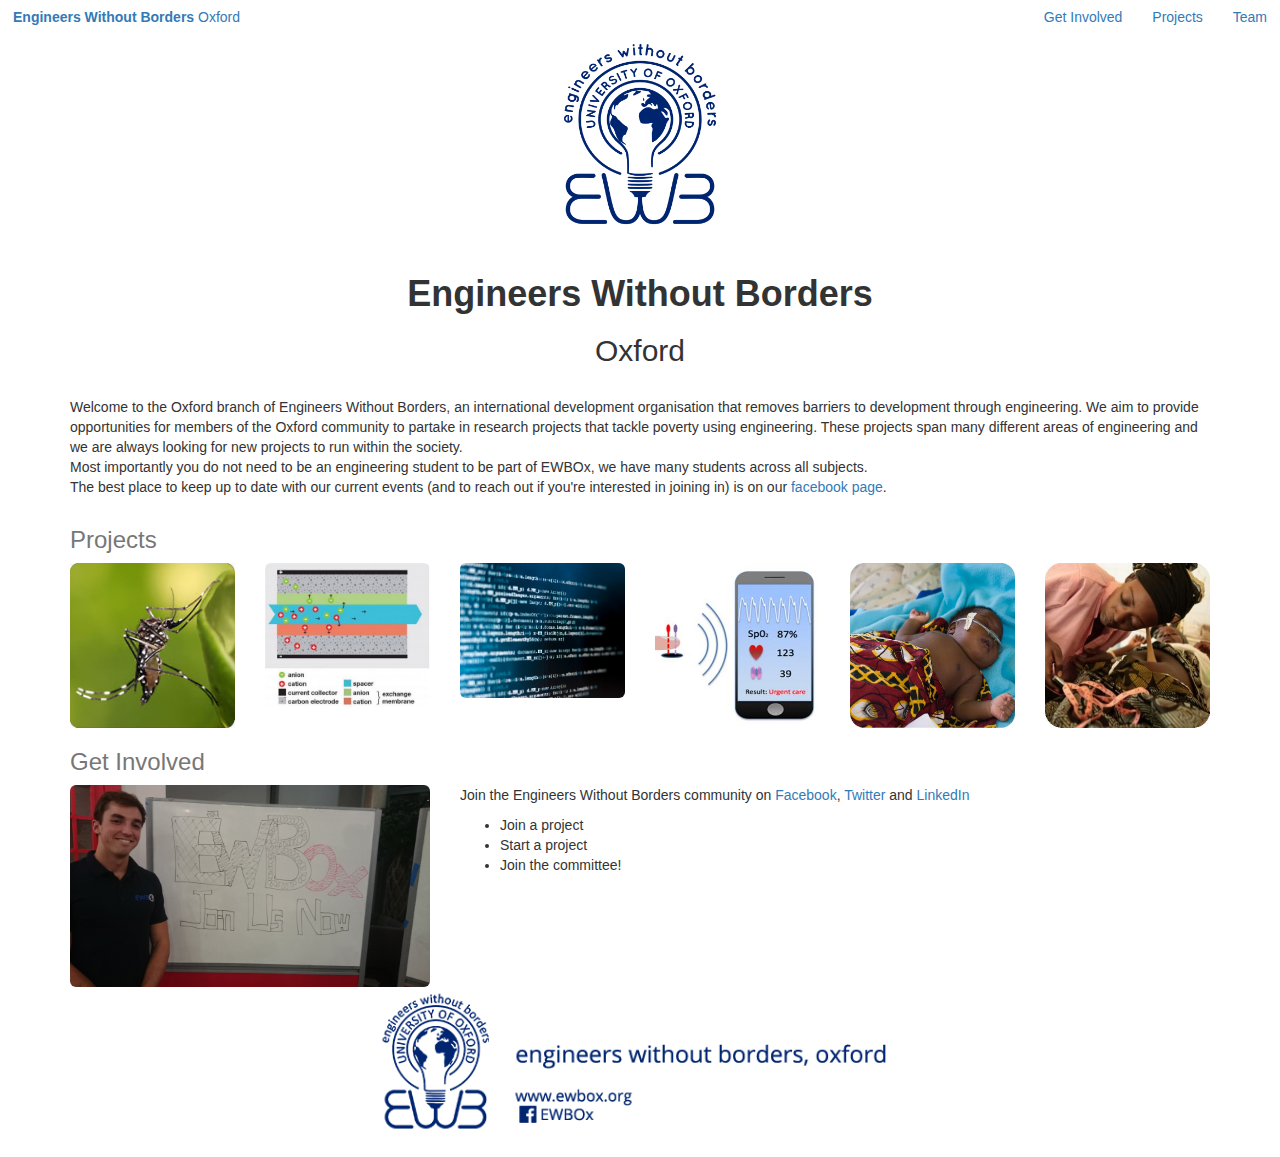
==== index.html @ a5506ea1 "changes to contact form" ====
<!DOCTYPE html>
<html>
<title>Engineers Without Borders Oxford</title>
<meta charset="UTF-8">
<meta name="viewport" content="width=device-width, initial-scale=1">
<link href='css/bootstrap.css' rel='stylesheet'>
<link href='css/bootstrap.min.css' rel='stylesheet'>
<link href='css/bootstrap-theme.css' rel='stylesheet'>
<link href='css/bootstrap-theme.min.css' rel='stylesheet'>
<link href='css/stylesheet.css' rel='stylesheet'>
<link href="https://fonts.googleapis.com/css?family=Open+Sans" rel="stylesheet">

<body >

<!-- Navbar (sit on top) -->
<div class="Navbar">

    <div class="row">
      <div class="col-xs-6 col-md-6">
        <a href="index.html" class= "btn btn-light"><b>Engineers Without Borders</b> Oxford</a>
      </div>
    <!-- Float links to the right. Hide them on small screens -->
      <div class="col-md-6 text-right .d-none .d-sm-block">
        <a href="Get_Involved.html" class="btn-light btn">Get Involved</a>
        <a href="Projects.html" class="btn-light btn">Projects</a>
        <a href="Team.html" class="btn-light btn">Team</a>
      </div>
    </div>

</div>

<!-- Header -->
<header style="max-width:1500px;" id="home">

  <div class="bg-overlay"> <!-- bg-overlay refers to a class in stylesheet.css which has the launch event photo as a greyed out background banner -->
      <div class="row text-center">
      <img src="Images/EWB_logo_final.png" alt="EWB" width="170" height="200" align=center class="logo">
      <br></br>
      <h1><span><b>Engineers Without Borders</b></span>
      <h2>Oxford</h2>
    </div>
  </div>
</header>

<!-- Page content -->
<div  style="max-width:1564px">
  <div class='container'>
    <p> <br>Welcome to the Oxford branch of Engineers Without Borders, an international development organisation that removes barriers to development through engineering. We aim to provide opportunities for members of the Oxford community to partake in research projects that tackle poverty using engineering. These projects span many different areas of engineering and we are always looking for new projects to run within the society. </br>

Most importantly you do not need to be an engineering student to be part of EWBOx, we have many students across all subjects.
<br>
The best place to keep up to date with our current events (and to reach out if you're interested in joining in) is on our <a href="https://www.facebook.com/EWBOx/" >facebook page</a>.</br></p>
</div>
  <!-- Project Section -->


  <div class="container" id="projects">
    <h3><a href="Projects.html" class="text-muted">Projects</a></h3>
    <div class="row">
      <div class="col-xs-4 col-md-2">
        <img src="Images/Old Website/medical-engineers-without-borders.jpg" alt="Medical engineers" style="width:100%">
      </div>
      <div class="col-xs-4 col-md-2">
        <img src="Images/Old Website/capacitive-deionisation.JPG" alt="Capacitive Deionisation" style="width:100%" class="img-rounded">
      </div>
      <div class="col-xs-4 col-md-2">
        <img src="Images/Old Website/coding.jpg" alt="Coding" style="width:100%" class="img-rounded">
      </div>
      <div class=".d-none .d-sm-block col-md-2">
        <img src="Images/Old Website/smarspo22.jpg" alt="App" style="width:100%">
      </div>
      <div class=".d-none .d-sm-block col-md-2">
        <img src="Images/Old Website/newbornpneumonia3.jpg" alt="Newborn pneumonia" style="width:100%">
      </div>
      <div class=".d-none .d-sm-block col-md-2">
        <img src="Images/Old Website/fetalmonitoring2.jpg" alt="Fetal monitoring" style="width:100%">
      </div>

    </div>
  </div>


  <!-- About Section -->
  <div class="container" id="about">
    <h3><a href="Get_Involved.html" class="text-muted">Get Involved</a></h3>
    <div class="row">
      <div class="col-xs-4 col-md-4">
        <img src="Images/getinvolved.JPG" alt="get involved" class="img-responsive img-rounded">
      </div>
      <div class="col-xs-8 col-md-8">
        <p>Join the Engineers Without Borders community on <a href="https://www.facebook.com/EWBOx/">Facebook</a>, <a href="https://twitter.com/OxEWB">Twitter</a> and <a href="https://www.linkedin.com/company/engineers-without-borders---oxford-ewbox-/about/">LinkedIn</a>
          <ul>
            <li>Join a project</li>
            <li>Start a project</li>
            <li>Join the committee!</li>
          </ul>
        </p>
      </div>
  </div>



  <!-- Contact Section -->
  <!-- <div class="container" id="contact"> -->
    <!-- <h3 >Contact</h3> -->
    <!-- <p>Lets get in touch and talk about your next project.</p> -->

      <!-- <form role="form" action="handler.php" method="post" id="contact_form"> -->
      <!-- <input type="text" placeholder="Name" required name="Name" id='name'> -->
      <!-- <input type="email" placeholder="Email" required name="Email" id='email'> -->
      <!-- <input type="text" placeholder="Subject" required name="Subject" id='subject'> -->
      <!-- <input  type="text" placeholder="Comment" required name="Comment" id=message> -->

      <!-- <button type="submit" class="btn btn-primary" onclick="validateForm()"  <i ></i> Send Message -->
      <!-- </button> -->
      <!-- <div class="status"></div> -->
  <!-- </form> -->
  <!-- </div> -->




<!-- End page content -->
</div>


<!-- Footer -->
<footer class="container">
<!-- <div class="row"> -->
  <!-- <div class="col-xs-2 col-md-2 vcenter"> -->
    <img src="Images/email header smaller.png" alt="EWB" style="width:50%" class="img-responsive center-block">
  <!-- </div> -->
  <!-- <div class="col-xs-6 col-md-6 vcenter"> -->
    <!-- <span>Engineers without Borders Oxford</span> -->
  <!-- </div> -->
<!-- </div> -->
</footer>

</body>
</html>
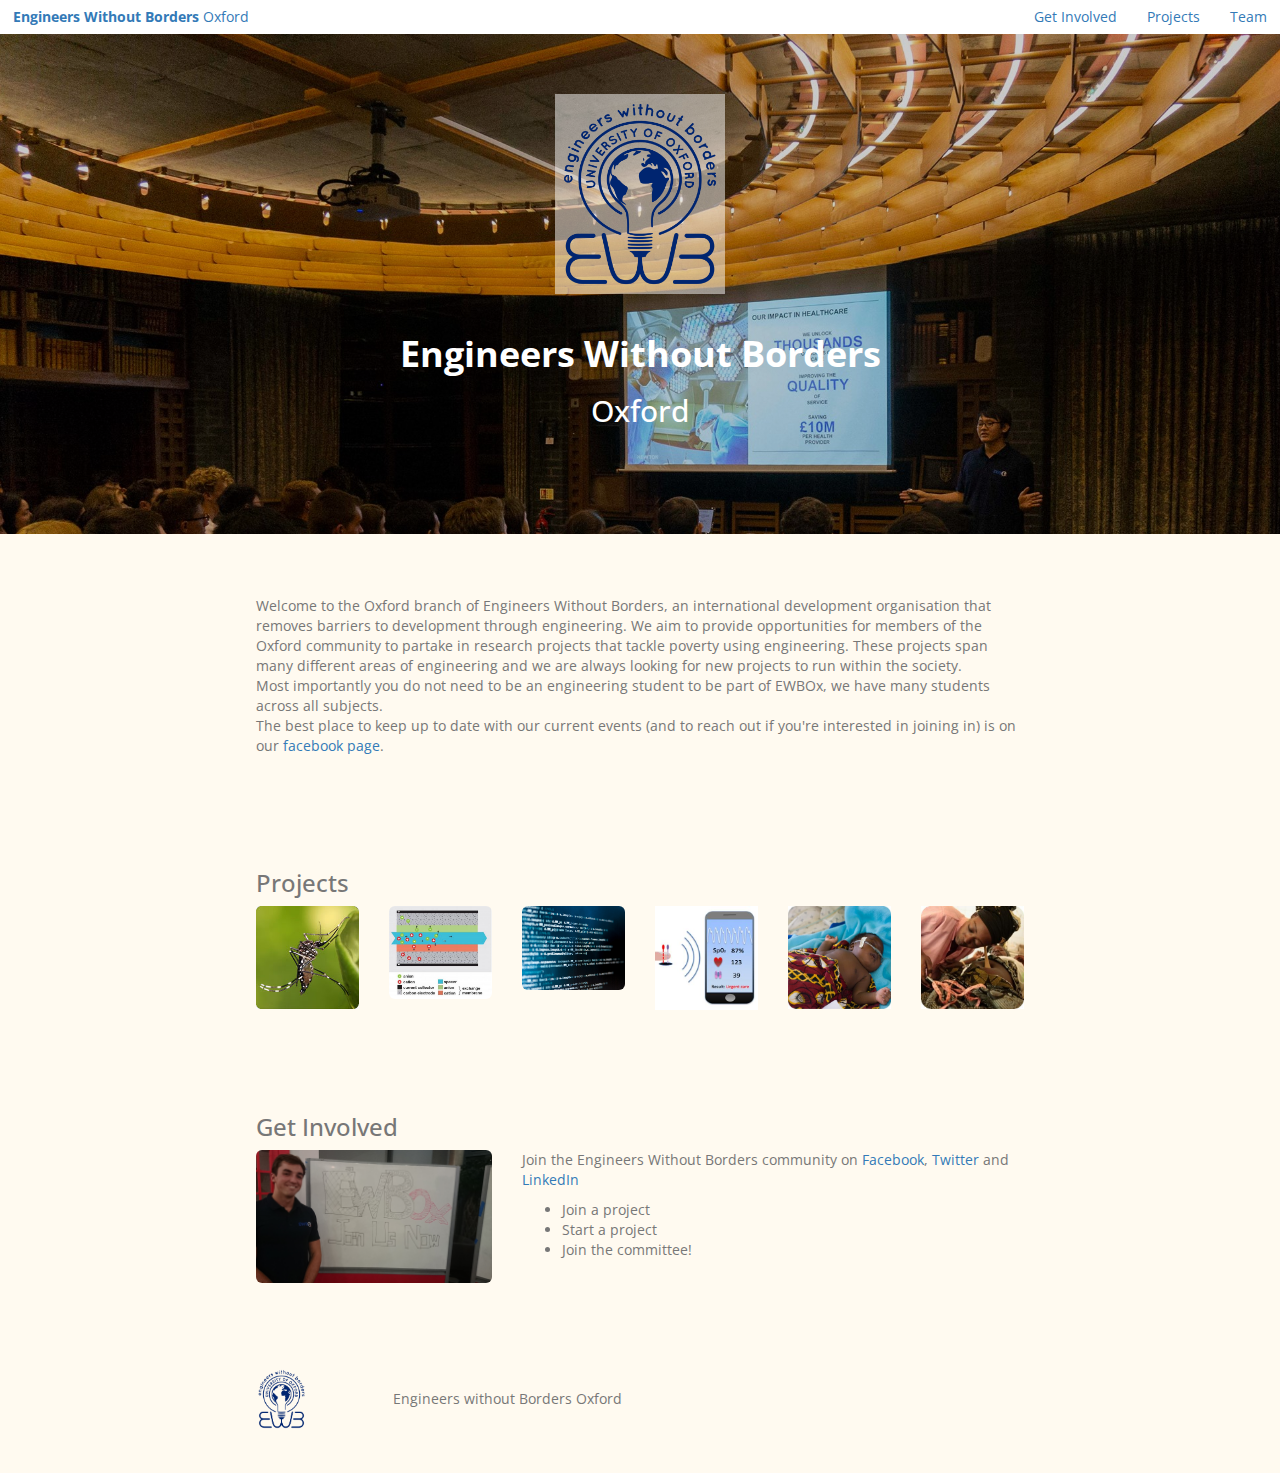
==== commit 48c6b6ec: "Merge branch 'master' of https://github.com/inahanninger/Engineers-Without-Borders-Website" ====
--- a/index.html
+++ b/index.html
@@ -7,10 +7,10 @@
 <link href='css/bootstrap.min.css' rel='stylesheet'>
 <link href='css/bootstrap-theme.css' rel='stylesheet'>
 <link href='css/bootstrap-theme.min.css' rel='stylesheet'>
-<link href='css/stylesheet.css' rel='stylesheet'>
+<link href='CSS/stylesheet.css' rel='stylesheet'>
 <link href="https://fonts.googleapis.com/css?family=Open+Sans" rel="stylesheet">
 
-<body >
+<body class="pagefont">
 
 <!-- Navbar (sit on top) -->
 <div class="Navbar">
@@ -32,7 +32,7 @@
 <!-- Header -->
 <header style="max-width:1500px;" id="home">
 
-  <div class="bg-overlay"> <!-- bg-overlay refers to a class in stylesheet.css which has the launch event photo as a greyed out background banner -->
+  <div class="parallax1"> <!-- bg-overlay refers to a class in stylesheet.css which has the launch event photo as a greyed out background banner -->
       <div class="row text-center">
       <img src="Images/EWB_logo_final.png" alt="EWB" width="170" height="200" align=center class="logo">
       <br></br>
@@ -43,8 +43,8 @@
 </header>
 
 <!-- Page content -->
-<div  style="max-width:1564px">
-  <div class='container'>
+
+  <div class="info">
     <p> <br>Welcome to the Oxford branch of Engineers Without Borders, an international development organisation that removes barriers to development through engineering. We aim to provide opportunities for members of the Oxford community to partake in research projects that tackle poverty using engineering. These projects span many different areas of engineering and we are always looking for new projects to run within the society. </br>
 
 Most importantly you do not need to be an engineering student to be part of EWBOx, we have many students across all subjects.
@@ -54,7 +54,7 @@
   <!-- Project Section -->
 
 
-  <div class="container" id="projects">
+  <div class="info" id="projects">
     <h3><a href="Projects.html" class="text-muted">Projects</a></h3>
     <div class="row">
       <div class="col-xs-4 col-md-2">
@@ -81,7 +81,7 @@
 
 
   <!-- About Section -->
-  <div class="container" id="about">
+  <div class="info" id="about">
     <h3><a href="Get_Involved.html" class="text-muted">Get Involved</a></h3>
     <div class="row">
       <div class="col-xs-4 col-md-4">
@@ -125,15 +125,15 @@
 
 
 <!-- Footer -->
-<footer class="container">
-<!-- <div class="row"> -->
-  <!-- <div class="col-xs-2 col-md-2 vcenter"> -->
-    <img src="Images/email header smaller.png" alt="EWB" style="width:50%" class="img-responsive center-block">
-  <!-- </div> -->
-  <!-- <div class="col-xs-6 col-md-6 vcenter"> -->
-    <!-- <span>Engineers without Borders Oxford</span> -->
-  <!-- </div> -->
-<!-- </div> -->
+<footer class="info">
+  <div class="row">
+    <div class="col-xs-2 col-md-2 vcenter">
+      <img src="Images/EWB_logo_final.png" alt="EWB" style="width:50%" class="img-responsive">
+    </div>
+    <div class="col-xs-6 col-md-6 vcenter">
+      <span>Engineers without Borders Oxford</span>
+    </div>
+  </div>
 </footer>
 
 </body>
--- a/CSS/stylesheet.css
+++ b/CSS/stylesheet.css
@@ -0,0 +1,149 @@
+/* font family, line height, default size  for p, h1 tag,
+
+
+*/
+
+
+body {
+  /* font-style: italic; */
+}
+
+.mona{
+    margin: 40px 0px 0px 0px;
+    border: 7px solid white;
+    border-radius: 20px;
+  }
+
+
+.bg-overlay {
+    background: linear-gradient(rgba(0,0,0,.2), rgba(0,0,0,.2)), url("../Images/launch_event.jpg");
+    background-repeat: no-repeat;
+    background-size: cover;
+    background-position: center center;
+    color: #fff;
+    height: 450px;
+    padding-top: 60px;
+}
+
+.logo {
+  background: rgba(255,255,255,.5);
+}
+
+
+.footer {
+    background-color: #F1F1F1;
+    text-align: center;
+    padding: 10px;
+}
+
+.vcenter{
+  display: inline-block;
+  vertical-align: middle;
+  float: none;
+}
+
+/* Hanna's additions begin */
+
+.pagefont {
+  font-family: 'Open Sans', sans-serif;
+}
+
+.parallax1 {
+    /* Set a specific height */
+    min-height: 500px;
+
+    /* Create the parallax scrolling effect */
+
+
+    background: linear-gradient(rgba(0,0,0,.2), rgba(0,0,0,.2)), url("../Images/launch_event.jpg");
+    background-repeat: no-repeat;
+    background-size: cover;
+    background-position: center center;
+    background-attachment: fixed;
+    text-align: center;
+    color: #fff;
+    height: 450px;
+    padding-top: 60px;
+}
+
+.info {
+  background: #FFFAF0;
+  color: #777;
+  padding: 3em 20%;
+}
+
+.bright_titles {
+  color: #3b8cd9;
+  line-height: 1.3em;
+}
+
+.small_title {
+  line-height: 1.7em;
+}
+
+.parallax2 {
+    /* The image used */
+    background: linear-gradient(rgba(0,0,0,.2), rgba(0,0,0,.2)), url("../Images/ewbox.jpg");
+    background-repeat: no-repeat;
+    background-size: cover;
+    background-position: center center;
+    background-attachment: fixed;
+    text-align: center;
+    color: #fff;
+    height: 450px;
+    padding-top: 60px;
+
+}
+
+
+input[type=text], select, textarea {
+    width: 100%; /* Full width */
+    padding: 12px; /* Some padding */
+    border: 1px solid #ccc; /* Gray border */
+    border-radius: 4px; /* Rounded borders */
+    box-sizing: border-box; /* Make sure that padding and width stays in place */
+    margin-top: 6px; /* Add a top margin */
+    margin-bottom: 16px; /* Bottom margin */
+    resize: vertical;
+  }
+
+    /* Style the submit button with a specific background color etc */
+input[type=submit] {
+    background-color: #3b8cd9;
+    color: white;
+    padding: 12px 20px;
+    border: none;
+    border-radius: 4px;
+
+  }
+
+    /* When moving the mouse over the submit button, add a darker color */
+input[type=submit]:hover {
+    background-color:  #184e81;
+  }
+
+    /* Add a background color and some padding around the form */
+.container2 {
+    border-radius: 5px;
+    padding-top: 4px;
+    padding-right: 20px;
+    padding-bottom: 4px;
+    padding-left: 20px;
+    max-width: 550px;
+  }
+
+  .container {
+    background: #FFFAF0;
+    color: #777;
+    padding: 3em 20%;
+
+    }
+
+
+html {
+    scroll-behavior: smooth;
+  }
+
+
+
+    /* Hanna's additions end */
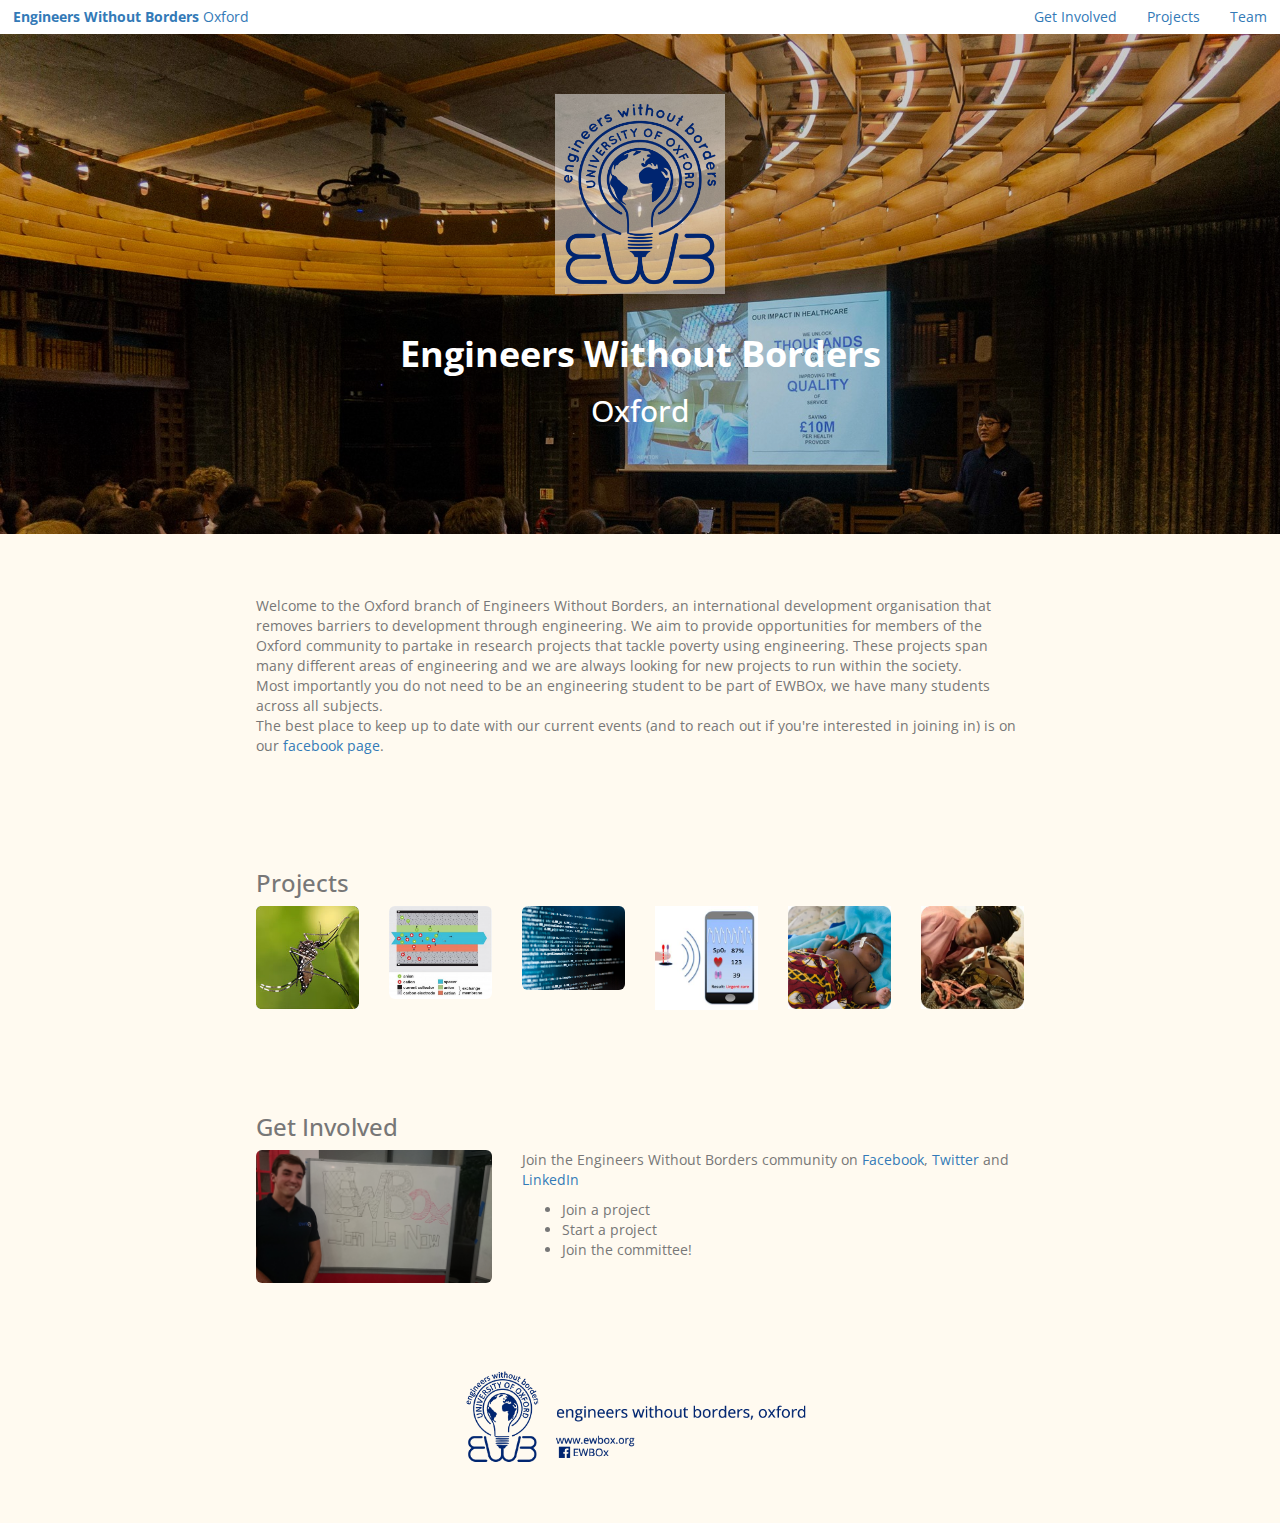
==== commit f2862744: "changed footer" ====
--- a/index.html
+++ b/index.html
@@ -126,14 +126,15 @@
 
 <!-- Footer -->
 <footer class="info">
-  <div class="row">
-    <div class="col-xs-2 col-md-2 vcenter">
-      <img src="Images/EWB_logo_final.png" alt="EWB" style="width:50%" class="img-responsive">
-    </div>
-    <div class="col-xs-6 col-md-6 vcenter">
-      <span>Engineers without Borders Oxford</span>
-    </div>
-  </div>
+      <img src="Images/email header smaller.png" alt="EWB" style="width:50%" class="img-responsive center-block">
+  <!-- <div class="row"> -->
+    <!-- <div class="col-xs-2 col-md-2 vcenter"> -->
+      <!-- <img src="Images/EWB_logo_final.png" alt="EWB" style="width:50%" class="img-responsive"> -->
+    <!-- </div> -->
+    <!-- <div class="col-xs-6 col-md-6 vcenter"> -->
+      <!-- <span>Engineers without Borders Oxford</span> -->
+    <!-- </div> -->
+  <!-- </div> -->
 </footer>
 
 </body>
--- a/CSS/stylesheet.css
+++ b/CSS/stylesheet.css
@@ -12,6 +12,8 @@
     margin: 40px 0px 0px 0px;
     border: 7px solid white;
     border-radius: 20px;
+    max-width: 1500px;
+
   }
 
 
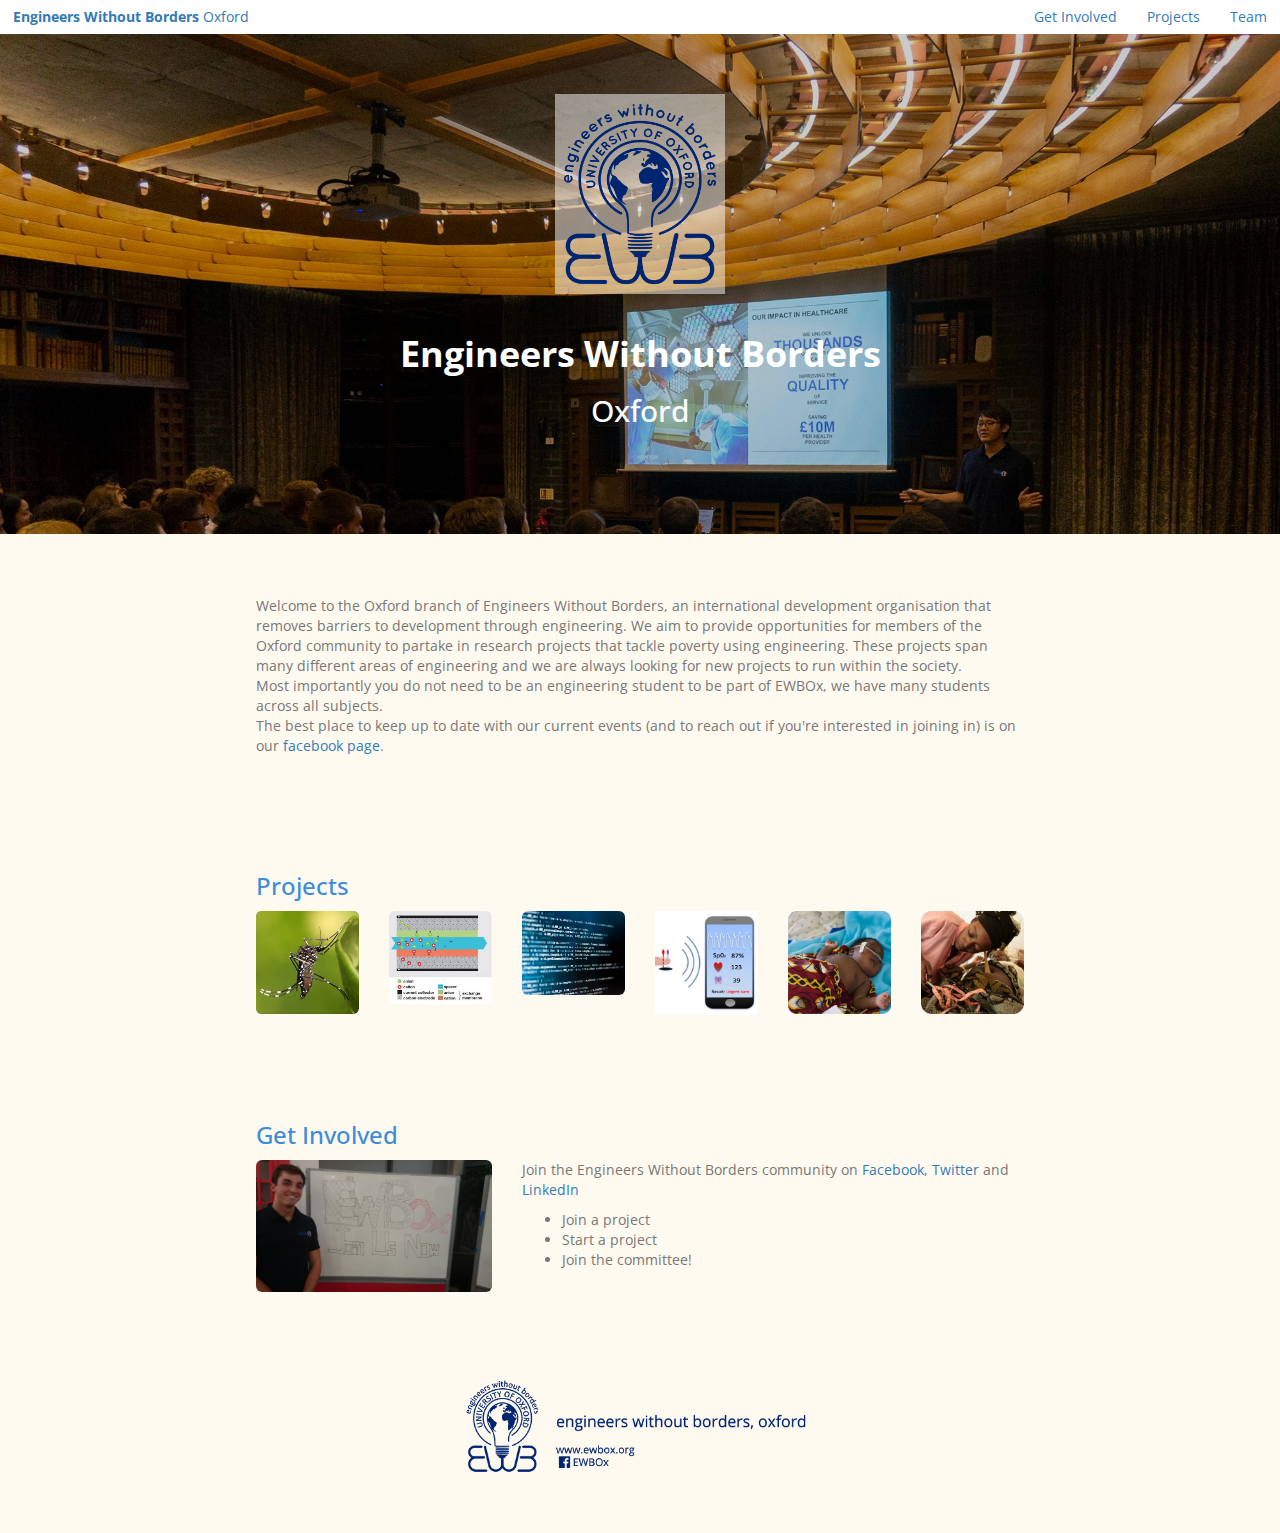
==== commit 88e7a13e: "fonts" ====
--- a/index.html
+++ b/index.html
@@ -55,7 +55,7 @@
 
 
   <div class="info" id="projects">
-    <h3><a href="Projects.html" class="text-muted">Projects</a></h3>
+    <h3><a href="Projects.html" class="bright_titles">Projects</a></h3>
     <div class="row">
       <div class="col-xs-4 col-md-2">
         <img src="Images/Old Website/medical-engineers-without-borders.jpg" alt="Medical engineers" style="width:100%">
@@ -82,7 +82,7 @@
 
   <!-- About Section -->
   <div class="info" id="about">
-    <h3><a href="Get_Involved.html" class="text-muted">Get Involved</a></h3>
+    <h3><a href="Get_Involved.html" class="bright_titles">Get Involved</a></h3>
     <div class="row">
       <div class="col-xs-4 col-md-4">
         <img src="Images/getinvolved.JPG" alt="get involved" class="img-responsive img-rounded">
--- a/CSS/stylesheet.css
+++ b/CSS/stylesheet.css
@@ -146,6 +146,21 @@
     scroll-behavior: smooth;
   }
 
+    /* Hanna's additions end */
 
-
-    /* Hanna's additions end */
+    .btn-facebook {
+	  background: #3B5998;
+	  border-radius: 0;
+	  color: #fff;
+	  border-width: 1px;
+	  border-style: solid;
+	  border-color: #263961;
+    align:right
+	}
+	.btn-facebook:link, .btn-facebook:visited {
+	  color: #fff;
+	}
+	.btn-facebook:active, .btn-facebook:hover {
+	  background: #263961;
+	  color: #fff;
+	}
